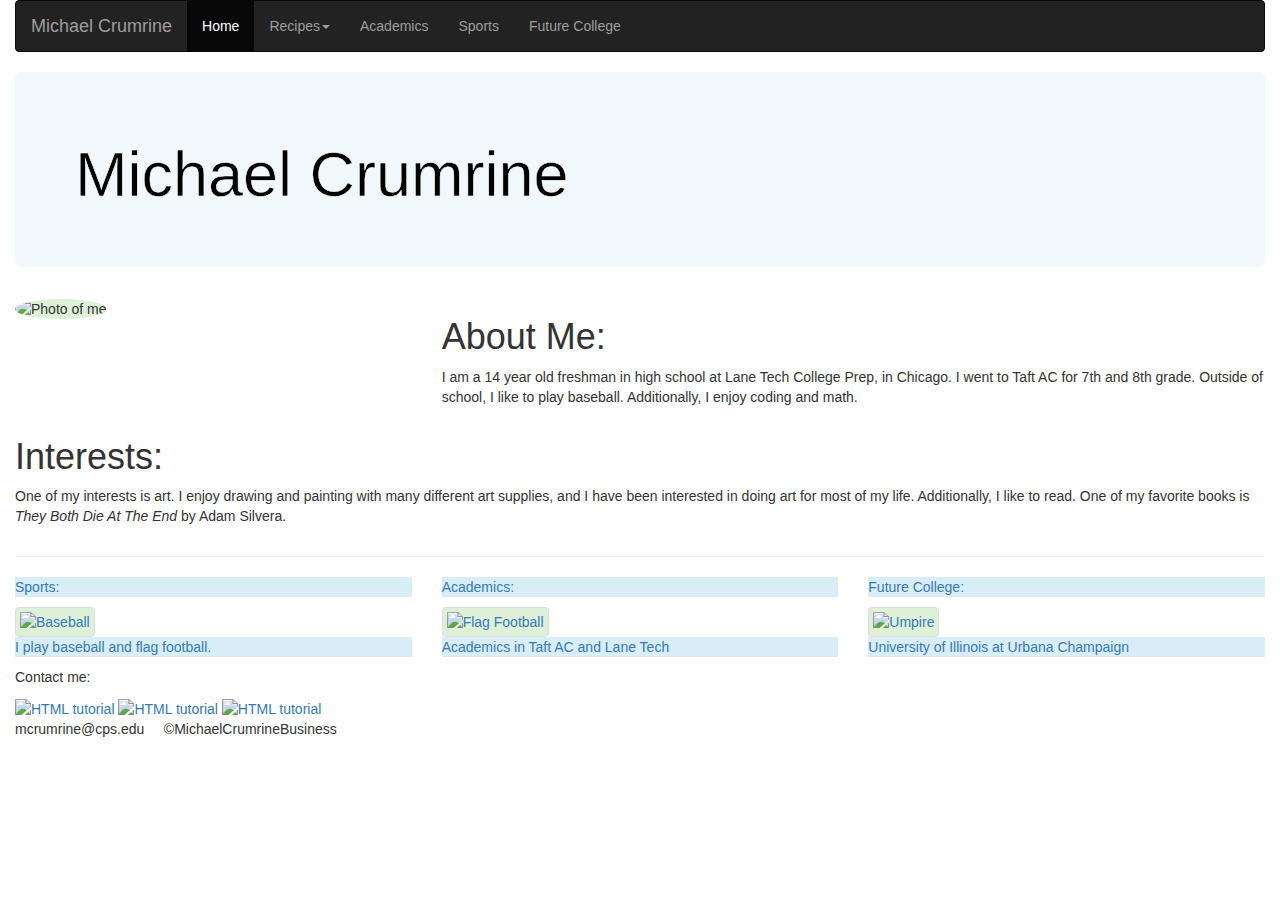
==== index.html @ 4f391b6b "Add files via upload" ====
<!DOCTYPE html>
<html lang="en">
<head>
  <title>Michael Crumrine</title>
  <meta charset="utf-8">
  <link rel="stylesheet" href="style/portfolio.css">
  <meta name="viewport" content="width=device-width, initial-scale=1">
  <meta charset="utf-8">
  <meta name="viewport" content="width=device-width, initial-scale=1">
  <link rel="stylesheet" href="https://maxcdn.bootstrapcdn.com/bootstrap/3.4.1/css/bootstrap.min.css">
  <script src="https://ajax.googleapis.com/ajax/libs/jquery/3.7.1/jquery.min.js"></script>
  <script src="https://maxcdn.bootstrapcdn.com/bootstrap/3.4.1/js/bootstrap.min.js"></script>
  <link rel="stylesheet" href="https://maxcdn.bootstrapcdn.com/bootstrap/3.4.1/css/bootstrap.min.css">
  <script src="https://ajax.googleapis.com/ajax/libs/jquery/3.7.1/jquery.min.js"></script>
  <script src="https://maxcdn.bootstrapcdn.com/bootstrap/3.4.1/js/bootstrap.min.js"></script>
  <link rel="stylesheet" href="https://maxcdn.bootstrapcdn.com/bootstrap/3.4.1/css/bootstrap.min.css">
  <script src="https://ajax.googleapis.com/ajax/libs/jquery/3.7.1/jquery.min.js"></script>
  <script src="https://maxcdn.bootstrapcdn.com/bootstrap/3.4.1/js/bootstrap.min.js"></script>
  <link rel="preconnect" href="https://fonts.googleapis.com">
  <link rel="preconnect" href="https://fonts.gstatic.com" crossorigin>
  <link href="https://fonts.googleapis.com/css2?family=Ubuntu:ital,wght@0,300;0,400;0,500;0,700;1,300;1,400;1,500;1,700&display=swap" rel="stylesheet">
</head>
<body id="portfolio-homepage">


  
<div class="container-fluid">
  <div class="row">
    <div class="col-md-12">
      <nav class="navbar navbar-inverse">
        <div class="container-fluid">
          <div class="navbar-header">
            <a class="navbar-brand" href="index.html">Michael Crumrine</a>
          </div>
          <ul class="nav navbar-nav">
            <li class="active"><a href="index.html">Home</a></li>
            <li class="dropdown"><a class="dropdown-toggle" data-toggle="dropdown" href="#">Recipes<span class="caret"></span></a>
              <ul class="dropdown-menu">
                <li><a href="recipe.html">Recipe 1</a></li>
                <li><a href="recipe2.html">Recipe 2</a></li>
                <li><a href="recipe3.html">Recipe 3</a></li>
              </ul>
            </li>
            <li><a href="academics.html">Academics</a></li>
            <li><a href="sports.html">Sports</a></li>
            <li><a href="futurecollege.html">Future College</a></li>
          </ul>
        </div>
      </nav>
    </div>
  </div>
  <div class="row">
    <div class="col-md-12">
        <div class="jumbotron" style="background-color:rgba(231, 244, 248, 0.622)">
            <h1 class="name" style="color: rgb(0, 0, 0); -webkit-text-stroke: .5px white;">Michael Crumrine</h1>
        </div>
    </div>
  </div>
  <div class="row">
    <div class="col-md-4">
        <img src="media/michael.jpg" class="img-circle bg-success" id="my-image" alt="Photo of me">
    </div>
    <div class="col-md-8">
      <h1 id="me-2">About Me:</h1>
        <p id="me">
          I am a 14 year old freshman in high school at Lane Tech College Prep, in Chicago. I went to Taft AC for 7th and 8th grade. Outside of school, I like to play baseball. Additionally, I enjoy coding and math.
        </p>
    </div>
  </div>

  <div class="row">
    <div class="col-md-12">
      <h1 id="me-2">Interests:</h1>
        <p id="me">
          One of my interests is art. I enjoy drawing and painting with many different art supplies, and I have been interested in doing art for most of my life. Additionally, I like to read. One of my favorite books is <i>They Both Die At The End</i> by Adam Silvera.</p>
        </p>
    </div>
  
  </div>
  <hr>
  <div class="row">
    <a href="sports.html">
    <div class="col-md-4">
      <p class="bg-info" id="hello-2">Sports:</p>
      <img src="media/baseball.webp" class="img-thumbnail bg-success" id="my-imagee" alt="Baseball">
      <p class="bg-info" id="hello-2">I play baseball and flag football.</p>
    </div>
    </a>
    <a href="academics.html">
    <div class="col-md-4">
      <p class="bg-info" id="hello-2">Academics:</p>
      <img src="media/grades.webp" class="img-thumbnail bg-success" id="my-imagee" alt="Flag Football">
      <p class="bg-info" id="hello-2">Academics in Taft AC and Lane Tech</p>
    </div>
    </a>
    <a href="futurecollege.html">
    <div class="col-md-4">
      <p class="bg-info" id="hello-2">Future College:</p>
      <img src="media/UofI.jpg" class="img-thumbnail bg-success" id="my-imagee" alt="Umpire">
      <p class="bg-info" id="hello-2">University of Illinois at Urbana Champaign</p>
    </div>
    </a>
    <br>
    <br>
  
  


  
    <div class="col-md-12">
      
      <footer>
        <p id="me-3">Contact me:</p>
        <a href="twitter.com"><img src="media/twitter-logo.png" alt="HTML tutorial" style="width:42px;height:42px;"></a>
        <a href="instagram.com"><img src="media/instagram-logo.webp" alt="HTML tutorial" style="width:42px;height:42px;"></a>
        <a href="snapchat.com"><img src="media/Snapchat-Logo.svg" alt="HTML tutorial" style="width:42px;height:42px;"></a>
        <p class="mcb">mcrumrine@cps.edu &nbsp &nbsp &#169;MichaelCrumrineBusiness</p>
    </footer>
    </div>
  </div>





</body>
</html>
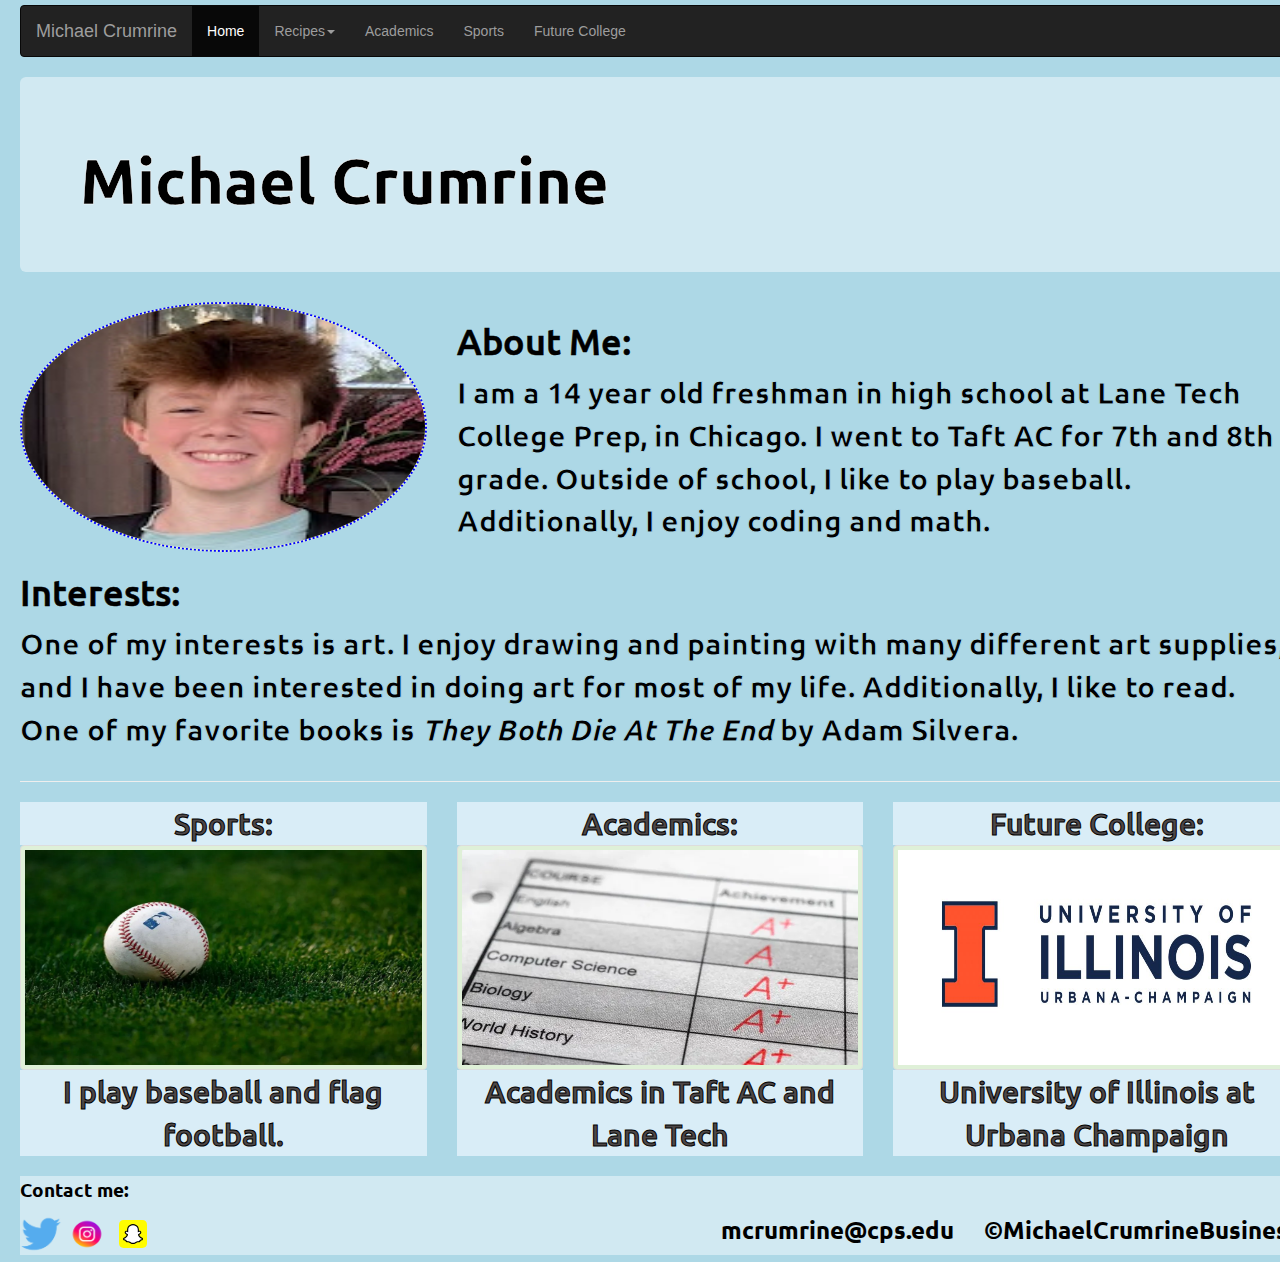
==== commit 25c3a3fe: "Update index.html" ====
--- a/index.html
+++ b/index.html
@@ -111,9 +111,9 @@
       
       <footer>
         <p id="me-3">Contact me:</p>
-        <a href="twitter.com"><img src="media/twitter-logo.png" alt="HTML tutorial" style="width:42px;height:42px;"></a>
-        <a href="instagram.com"><img src="media/instagram-logo.webp" alt="HTML tutorial" style="width:42px;height:42px;"></a>
-        <a href="snapchat.com"><img src="media/Snapchat-Logo.svg" alt="HTML tutorial" style="width:42px;height:42px;"></a>
+        <a href="https://x.com/Cubsfan122010"><img src="media/twitter-logo.png" alt="HTML tutorial" style="width:42px;height:42px;"></a>
+        <a href="https://www.instagram.com/mcrumzz/"><img src="media/instagram-logo.webp" alt="HTML tutorial" style="width:42px;height:42px;"></a>
+        <a href="https://www.snapchat.com/add/mcrumzz"><img src="media/Snapchat-Logo.svg" alt="HTML tutorial" style="width:42px;height:42px;"></a>
         <p class="mcb">mcrumrine@cps.edu &nbsp &nbsp &#169;MichaelCrumrineBusiness</p>
     </footer>
     </div>
--- a/style/portfolio.css
+++ b/style/portfolio.css
@@ -0,0 +1,105 @@
+#portfolio-homepage {
+    background-color: lightblue;
+    padding: 5px;
+    width: 1320px;
+  }
+#my-image{
+    display: block;
+    margin-left: auto;
+    margin-right: auto;
+    width: 100%;
+    height: 250px;
+    border: 2px dotted blue;
+}   
+#me{
+    font-size: 30px;
+    
+    color: black;
+    -webkit-text-stroke: 1px lightblue;
+    font-family: "Ubuntu", serif;
+    font-weight: 900;
+    font-style: normal;
+}
+#me-2{
+   
+    -webkit-text-stroke: .5px rgb(0, 0, 0);
+    font-family: "Ubuntu", serif;
+    font-weight: 500;
+    font-style: normal;
+    color: rgb(0, 0, 0);
+}
+
+#hello{
+    font-size: 30px;
+    color: rgb(0, 0, 0);
+    font-family: "Ubuntu", serif;
+    font-weight: 500;
+    -webkit-text-stroke: .5px rgb(0, 0, 0);
+    font-style: normal;
+}
+#my-imagee{
+    display: block;
+    margin-top: -10px;
+    width: 100%;
+    height: 225px;
+    margin-left: auto;
+    margin-right: auto;
+}   
+.jumbotron{
+    background-color: rgb(137, 213, 239);
+}
+.name{
+    color: rgb(0, 0, 0);
+    -webkit-text-stroke: 1px black;
+    font-family: "Ubuntu", serif;
+    font-weight: 700;
+    font-style: normal;
+}
+#hello-2{
+    font-size: 30px;
+    color: rgb(77, 71, 71);
+    -webkit-text-stroke: 1px black;
+    font-family: "Ubuntu", serif;
+    font-weight: 500;
+    font-style: normal;
+    text-align: center;
+    
+}
+
+
+  footer{
+    background-color: rgba(231, 244, 248, 0.622);
+    margin-top: 10px;
+  }
+
+  .mcb{
+    float: right;
+    font-family: "Ubuntu", serif;
+    font-weight: 700;
+    font-style: normal;
+    color: rgb(0, 0, 0);
+    font-size: 24px;
+  }
+  #me-3{
+  
+    
+    font-family: "Ubuntu", serif;
+    font-weight: 700;
+    font-style: normal;
+    color: rgb(0, 0, 0);
+    font-size: 19px;
+}
+#me-4{
+    
+    -webkit-text-stroke: 1px black;
+    font-family: "Ubuntu", serif;
+    font-weight: 700;
+    font-style: normal;
+    color: rgb(0, 0, 0);
+    font-size: 30px;
+    text-align: center;
+}
+
+
+
+
